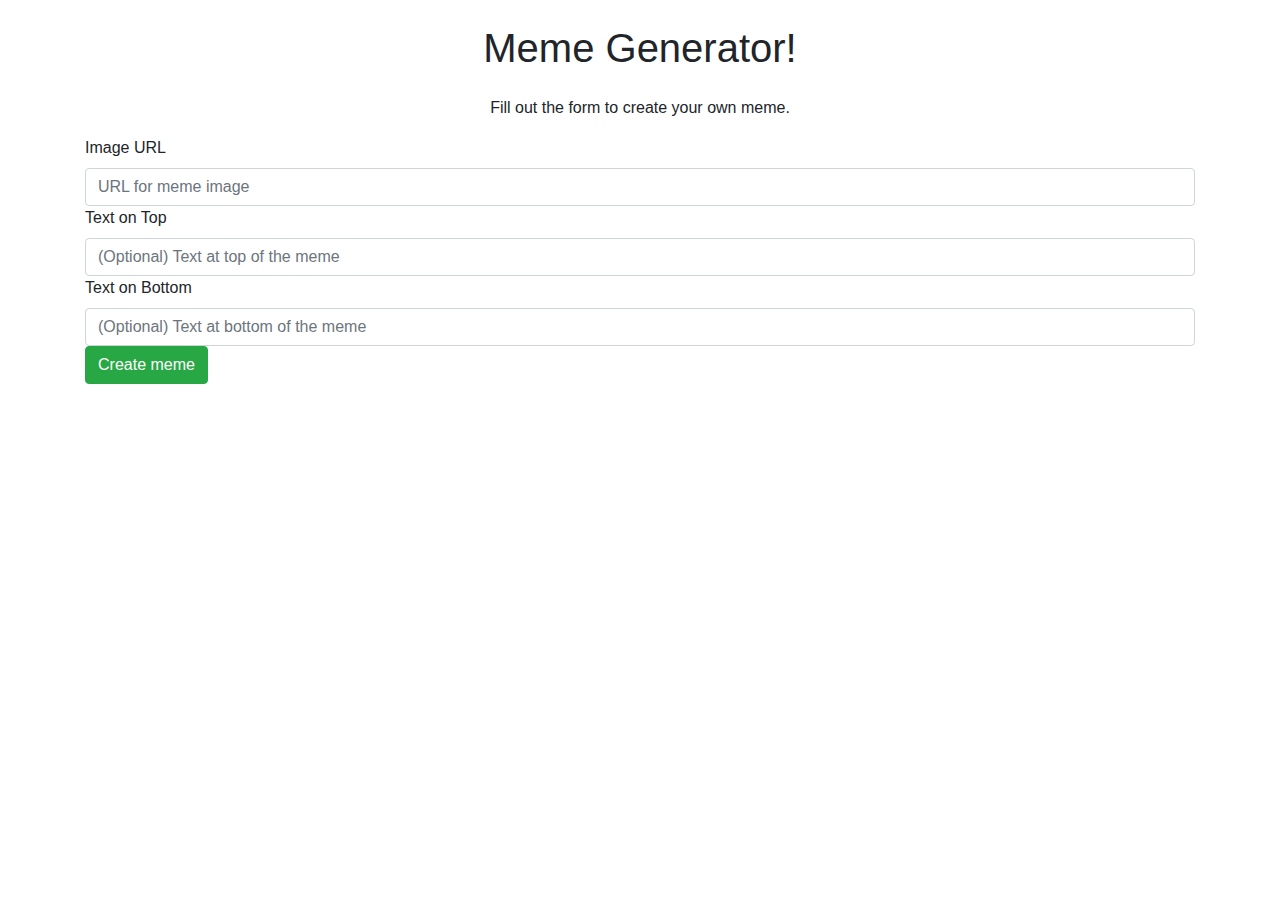
==== app/index.html @ fc0ba044 "organized" ====
<!DOCTYPE html>
<html lang="en">
<head>
  <meta charset="UTF-8">
  <meta name="viewport" content="width=device-width, initial-scale=1.0">
  <title>Meme Generator</title>
  <link rel="stylesheet" href="styles.css">
  <link rel="stylesheet" href="https://cdn.jsdelivr.net/npm/bootstrap@4.3.1/dist/css/bootstrap.min.css" integrity="sha384-ggOyR0iXCbMQv3Xipma34MD+dH/1fQ784/j6cY/iJTQUOhcWr7x9JvoRxT2MZw1T" crossorigin="anonymous">
</head>
<body>
  <div class="container">
    <h1 class="text-center mt-4 mb-4">Meme Generator!</h1>
    <p class="text-center">Fill out the form to create your own meme.</p>
    <form id="meme-form">
      <label for="url">Image URL</label>
      <input type="text" name="url" id="url" placeholder="URL for meme image" class="form-control">

      <label for="top-text">Text on Top</label>
      <input type="text" name="top-text" id="top-text" placeholder="(Optional) Text at top of the meme" class="form-control">

      <label for="bottom-text">Text on Bottom</label>
      <input type="text" name="bottom-text" id="bottom-text" placeholder="(Optional) Text at bottom of the meme" class="form-control">

      <button type="submit" class="btn btn-success" id="create-meme">Create meme</button>
    </form>
    <div id="meme-space"></div>
  </div>
  <script src="memegen.js"></script>
</body>
</html>
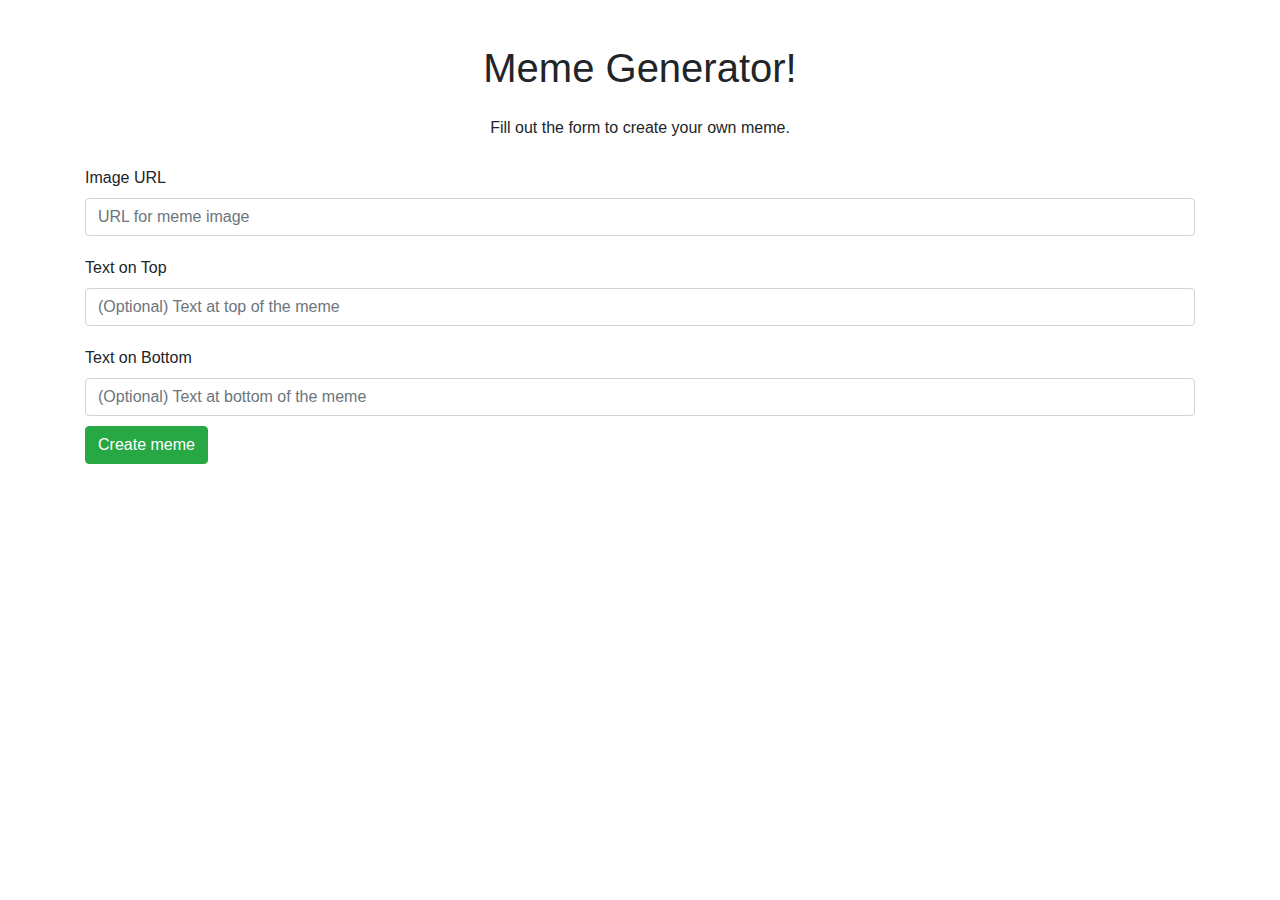
==== commit 8705c91b: "updated index" ====
--- a/app/index.html
+++ b/app/index.html
@@ -4,7 +4,7 @@
   <meta charset="UTF-8">
   <meta name="viewport" content="width=device-width, initial-scale=1.0">
   <title>Meme Generator</title>
-  <link rel="stylesheet" href="styles.css">
+  <link rel="stylesheet" href="styles/styles.css">
   <link rel="stylesheet" href="https://cdn.jsdelivr.net/npm/bootstrap@4.3.1/dist/css/bootstrap.min.css" integrity="sha384-ggOyR0iXCbMQv3Xipma34MD+dH/1fQ784/j6cY/iJTQUOhcWr7x9JvoRxT2MZw1T" crossorigin="anonymous">
 </head>
 <body>
@@ -25,6 +25,6 @@
     </form>
     <div id="meme-space"></div>
   </div>
-  <script src="memegen.js"></script>
+  <script src="scripts/memegen.js"></script>
 </body>
 </html>--- a/app/styles/styles.css
+++ b/app/styles/styles.css
@@ -0,0 +1,52 @@
+.container {
+  max-width: 500px;
+  margin: 0 auto;
+  padding: 20px;
+}
+
+.form-control {
+  width: 100%;
+  margin-bottom: 10px;
+  padding: 10px;
+  border: 1px solid #ccc;
+  border-radius: 4px;
+}
+
+.meme {
+  position: relative;
+  display: inline-block;
+  margin: 10px;
+  width: 75%;
+}
+
+.meme > .top-text, .meme > .bottom-text {
+  position: absolute;
+  left: 0px;
+  right: 0px;
+  text-align: center;
+  font-size: 36px;
+  font-weight: bold;
+  color: white;
+  text-shadow: 2px 2px 4px black;
+}
+
+.meme > .top-text {
+  top: 10px;
+}
+
+.meme > .bottom-text {
+  bottom: 10px;
+}
+
+.meme img {
+  width: 50%;
+  height: 50%;
+}
+
+label {
+  margin-top: 10px;
+}
+
+#meme-space {
+  margin-top: 50px;
+}
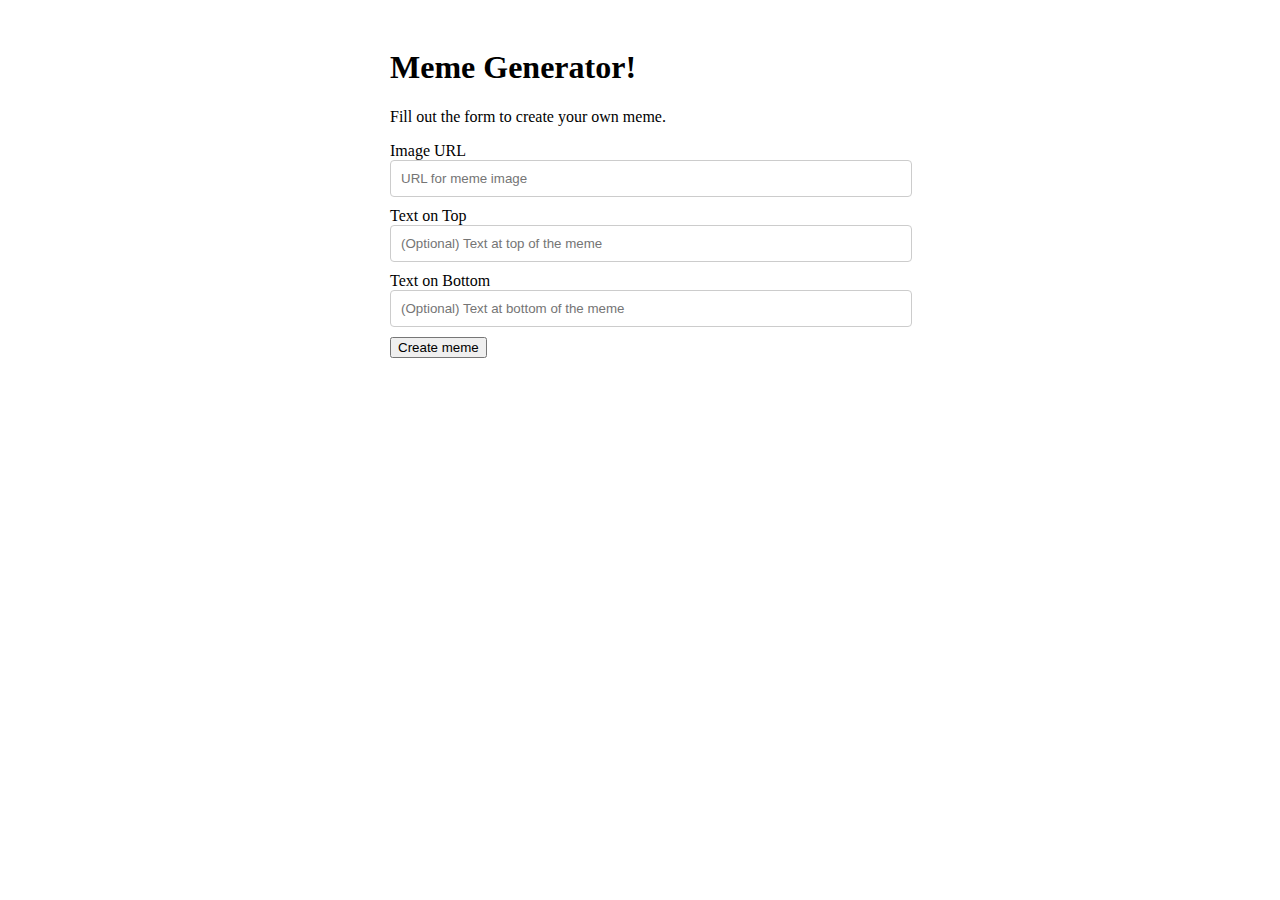
==== commit 846e8fd0: "updated form" ====
--- a/app/index.html
+++ b/app/index.html
@@ -5,23 +5,32 @@
   <meta name="viewport" content="width=device-width, initial-scale=1.0">
   <title>Meme Generator</title>
   <link rel="stylesheet" href="styles/styles.css">
-  <link rel="stylesheet" href="https://cdn.jsdelivr.net/npm/bootstrap@4.3.1/dist/css/bootstrap.min.css" integrity="sha384-ggOyR0iXCbMQv3Xipma34MD+dH/1fQ784/j6cY/iJTQUOhcWr7x9JvoRxT2MZw1T" crossorigin="anonymous">
+  <link href="https://cdn.jsdelivr.net/npm/bootstrap@5.3.0/dist/css/bootstrap.min.css" rel="stylesheet" integrity="sha384-9ndCyUaIbzAi2FUVXJi0CjmCapSmO7SnpJef0486qhLnuZ2cdeRhO02iuK6FUUVM" crossorigin="anonymous">
 </head>
 <body>
   <div class="container">
     <h1 class="text-center mt-4 mb-4">Meme Generator!</h1>
     <p class="text-center">Fill out the form to create your own meme.</p>
     <form id="meme-form">
-      <label for="url">Image URL</label>
-      <input type="text" name="url" id="url" placeholder="URL for meme image" class="form-control">
-
-      <label for="top-text">Text on Top</label>
-      <input type="text" name="top-text" id="top-text" placeholder="(Optional) Text at top of the meme" class="form-control">
-
-      <label for="bottom-text">Text on Bottom</label>
-      <input type="text" name="bottom-text" id="bottom-text" placeholder="(Optional) Text at bottom of the meme" class="form-control">
-
-      <button type="submit" class="btn btn-success" id="create-meme">Create meme</button>
+      <div class="row mb-3">
+        <label for="url" class="col-sm-2 col-form-label">Image URL</label>
+        <div class="col-sm-10">
+          <input type="text" class="form-control" id="url" placeholder="URL for meme image">
+        </div>
+      </div>
+      <div class="row mb-3">
+        <label for="top-text" class="col-sm-2 col-form-label">Text on Top</label>
+        <div class="col-sm-10">
+          <input type="text" class="form-control" id="top-text" name="top-text" placeholder="(Optional) Text at top of the meme">
+        </div>
+      </div>
+      <div class="row mb-3">
+        <label for="bottom-text" class="col-sm-2 col-form-label">Text on Bottom</label>
+        <div class="col-sm-10">
+          <input type="text" class="form-control" id="bottom-text" name="bottom-text" placeholder="(Optional) Text at bottom of the meme">
+        </div>
+      </div>
+      <button type="submit" class="btn btn-primary" id="create-meme">Create meme</button>
     </form>
     <div id="meme-space"></div>
   </div>
--- a/app/styles/styles.css
+++ b/app/styles/styles.css
@@ -24,7 +24,7 @@
   left: 0px;
   right: 0px;
   text-align: center;
-  font-size: 36px;
+  font-size: 50px;
   font-weight: bold;
   color: white;
   text-shadow: 2px 2px 4px black;
@@ -39,8 +39,8 @@
 }
 
 .meme img {
-  width: 50%;
-  height: 50%;
+  width: 100%;
+  height: auto;
 }
 
 label {
@@ -50,3 +50,20 @@
 #meme-space {
   margin-top: 50px;
 }
+
+.close-button {
+  position: absolute;
+  top: 50%;
+  left: 50%;
+  transform: translate(-50%, -50%);
+  font-size: 200px;
+  color: red;
+  cursor: pointer;
+  padding: 5px 8px;
+  border-radius: 50%;
+  display: none;
+}
+
+.meme:hover .close-button {
+  display: block;
+}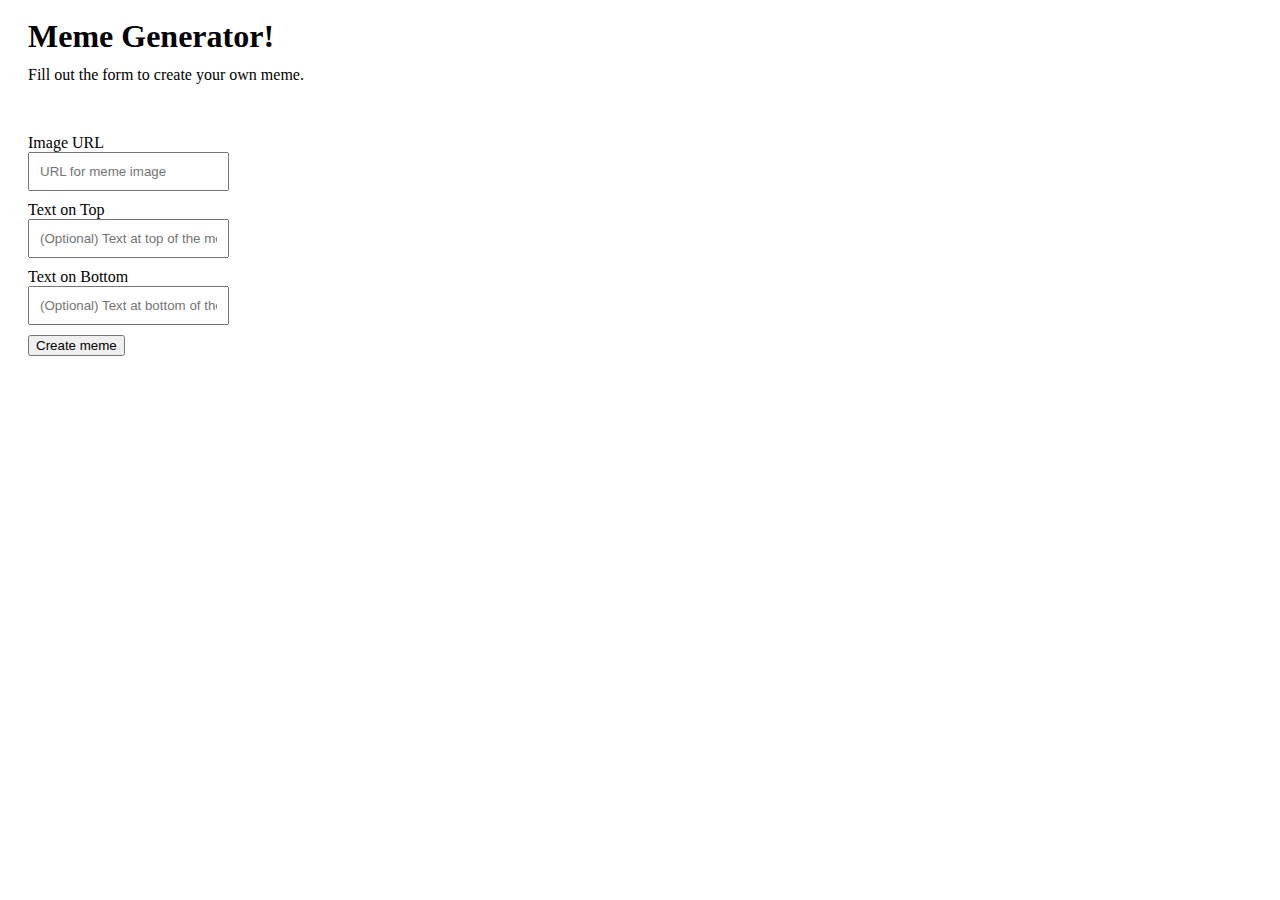
==== commit b3492b99: "updated head" ====
--- a/app/index.html
+++ b/app/index.html
@@ -4,34 +4,38 @@
   <meta charset="UTF-8">
   <meta name="viewport" content="width=device-width, initial-scale=1.0">
   <title>Meme Generator</title>
+  <link href="https://cdn.jsdelivr.net/npm/bootstrap@5.3.0/dist/css/bootstrap.min.css" rel="stylesheet" integrity="sha384-9ndCyUaIbzAi2FUVXJi0CjmCapSmO7SnpJef0486qhLnuZ2cdeRhO02iuK6FUUVM" crossorigin="anonymous">
   <link rel="stylesheet" href="styles/styles.css">
-  <link href="https://cdn.jsdelivr.net/npm/bootstrap@5.3.0/dist/css/bootstrap.min.css" rel="stylesheet" integrity="sha384-9ndCyUaIbzAi2FUVXJi0CjmCapSmO7SnpJef0486qhLnuZ2cdeRhO02iuK6FUUVM" crossorigin="anonymous">
 </head>
 <body>
   <div class="container">
-    <h1 class="text-center mt-4 mb-4">Meme Generator!</h1>
-    <p class="text-center">Fill out the form to create your own meme.</p>
-    <form id="meme-form">
-      <div class="row mb-3">
-        <label for="url" class="col-sm-2 col-form-label">Image URL</label>
-        <div class="col-sm-10">
-          <input type="text" class="form-control" id="url" placeholder="URL for meme image">
-        </div>
+    <div class="row justify-content-center">
+      <div class="col-md-8">
+        <h1 class="text-center mt-4 mb-4">Meme Generator!</h1>
+        <p class="text-center">Fill out the form to create your own meme.</p>
+        <form id="meme-form">
+          <div class="row mb-3">
+            <label for="url" class="col-sm-2 col-form-label">Image URL</label>
+            <div class="col-sm-10">
+              <input type="text" class="form-control" id="url" placeholder="URL for meme image">
+            </div>
+          </div>
+          <div class="row mb-3">
+            <label for="top-text" class="col-sm-2 col-form-label">Text on Top</label>
+            <div class="col-sm-10">
+              <input type="text" class="form-control" id="top-text" name="top-text" placeholder="(Optional) Text at top of the meme">
+            </div>
+          </div>
+          <div class="row mb-3">
+            <label for="bottom-text" class="col-sm-2 col-form-label">Text on Bottom</label>
+            <div class="col-sm-10">
+              <input type="text" class="form-control" id="bottom-text" name="bottom-text" placeholder="(Optional) Text at bottom of the meme">
+            </div>
+          </div>
+          <button type="submit" class="btn btn-primary" id="create-meme">Create meme</button>
+        </form>
       </div>
-      <div class="row mb-3">
-        <label for="top-text" class="col-sm-2 col-form-label">Text on Top</label>
-        <div class="col-sm-10">
-          <input type="text" class="form-control" id="top-text" name="top-text" placeholder="(Optional) Text at top of the meme">
-        </div>
-      </div>
-      <div class="row mb-3">
-        <label for="bottom-text" class="col-sm-2 col-form-label">Text on Bottom</label>
-        <div class="col-sm-10">
-          <input type="text" class="form-control" id="bottom-text" name="bottom-text" placeholder="(Optional) Text at bottom of the meme">
-        </div>
-      </div>
-      <button type="submit" class="btn btn-primary" id="create-meme">Create meme</button>
-    </form>
+    </div>
     <div id="meme-space"></div>
   </div>
   <script src="scripts/memegen.js"></script>
--- a/app/styles/styles.css
+++ b/app/styles/styles.css
@@ -1,15 +1,19 @@
 .container {
-  max-width: 500px;
   margin: 0 auto;
   padding: 20px;
 }
 
+.text-center {
+  margin-top: -10px;
+}
+
 .form-control {
-  width: 100%;
   margin-bottom: 10px;
   padding: 10px;
-  border: 1px solid #ccc;
-  border-radius: 4px;
+}
+
+form {
+  margin-top: 50px;
 }
 
 .meme {
@@ -41,6 +45,7 @@
 .meme img {
   width: 100%;
   height: auto;
+  border-radius: 10px;
 }
 
 label {
